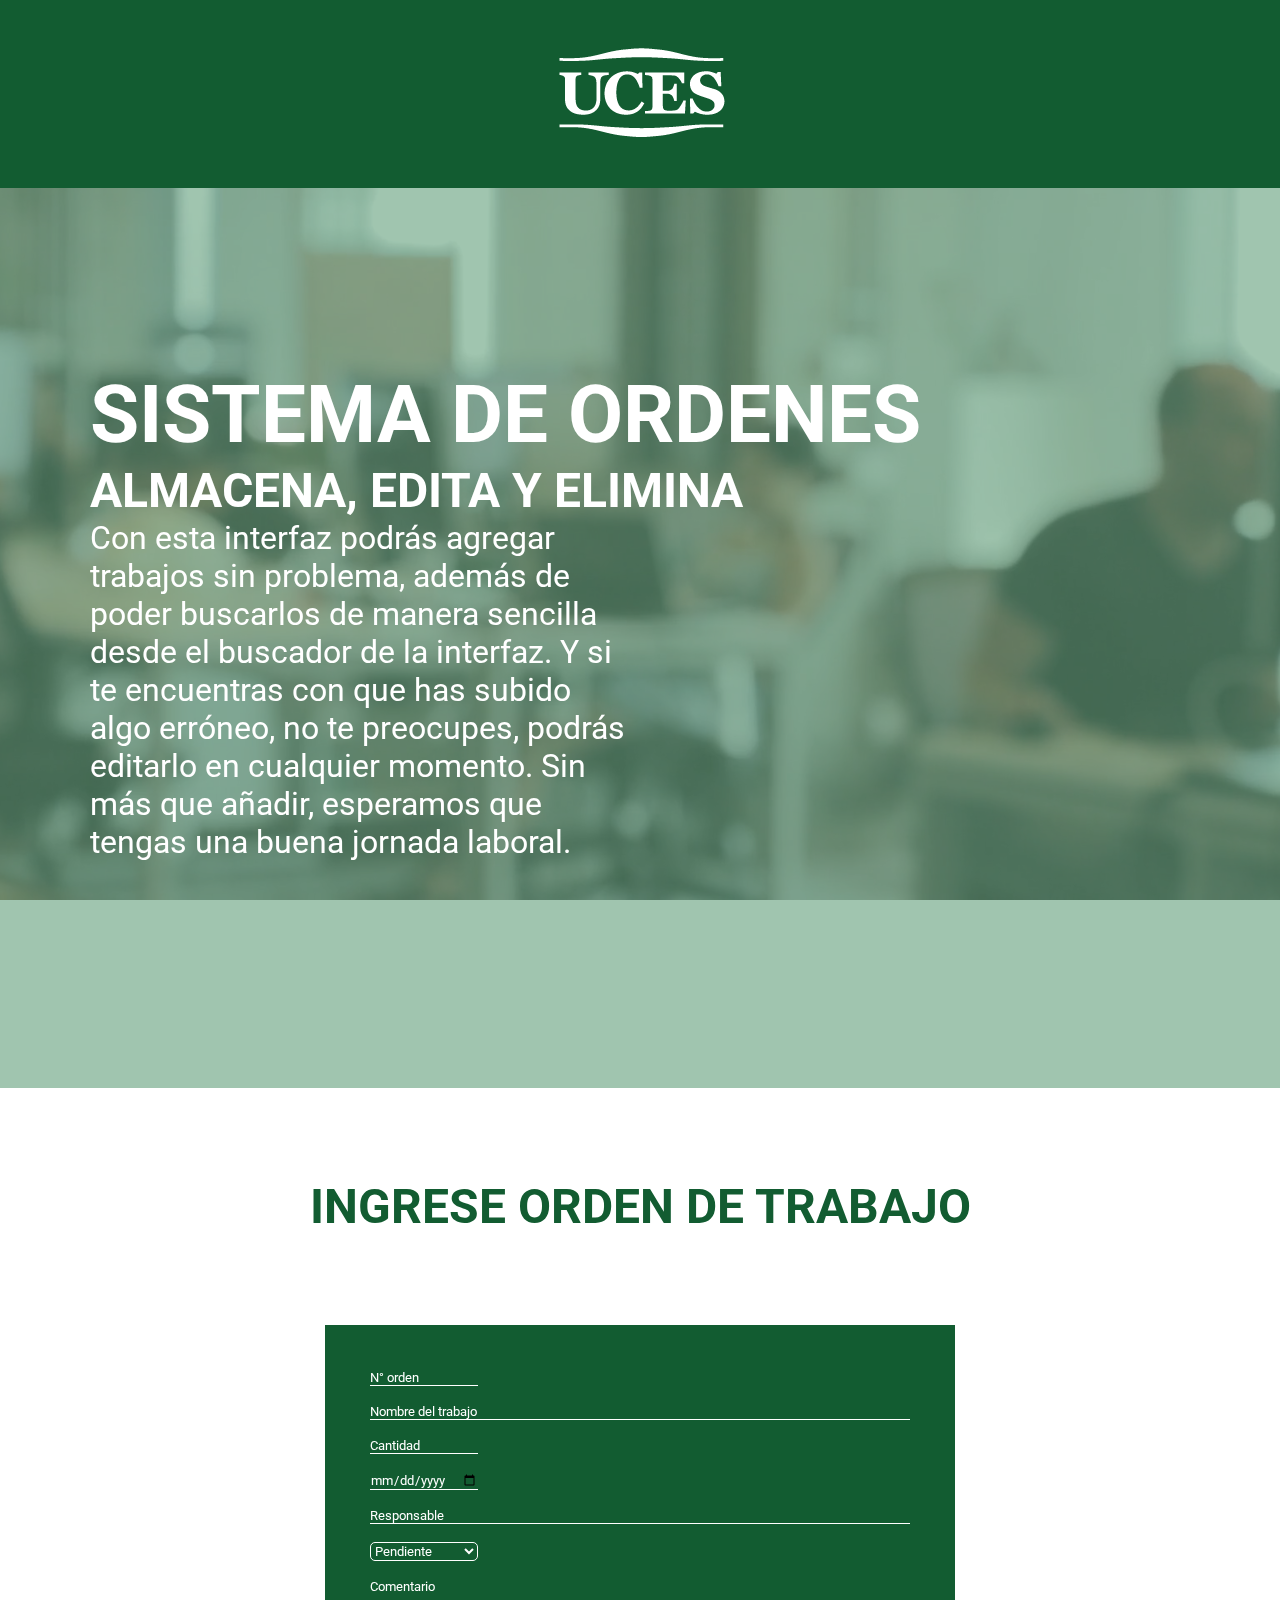
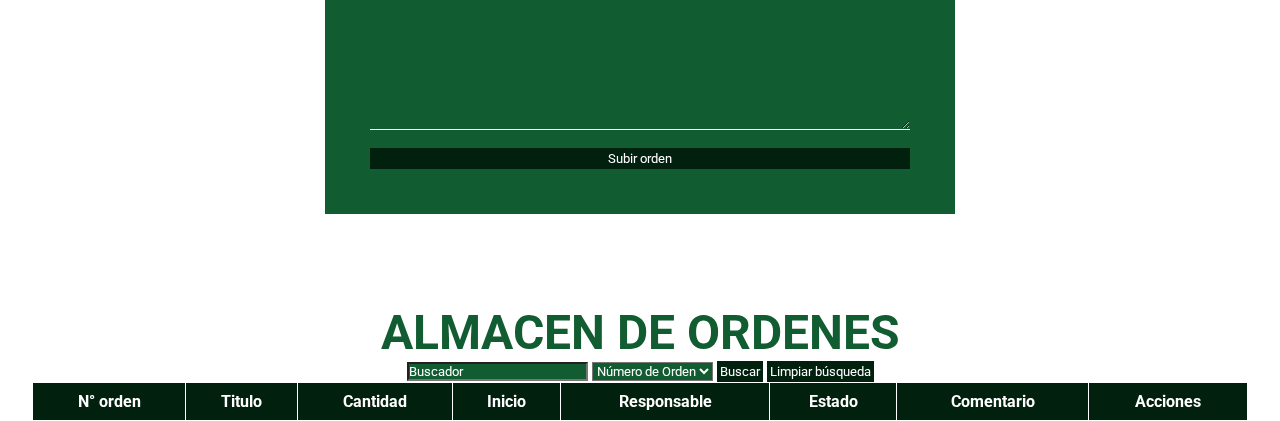
==== uces/index.html @ 750d13bf "primera grabacion con todo completado" ====
<!DOCTYPE html>
<html lang="en">
<head>
    <meta charset="UTF-8">
    <meta http-equiv="X-UA-Compatible" content="IE=edge">
    <meta name="viewport" content="width=device-width, initial-scale=1.0">
    <title>Document</title>
    <link rel="stylesheet" href="./scss/estilo.css">
</head>
<body>
    <header>
        <img src="./assets/img/logotipo UCES 2011-01-01.png" alt="logo">
    </header>
    <main>
        <section class="presentacion">
            <video id="video-background" autoplay loop muted>
                <source src="./assets/video/pexels-free-videos-853789-1920x1080-25fps (1).mp4" type="video/mp4">
            </video>
            <h1>SISTEMA DE ORDENES</h1>
            <h2>ALMACENA, EDITA Y ELIMINA</h2>
            <p> Con esta interfaz podrás agregar trabajos sin problema, además de poder buscarlos de manera sencilla desde el buscador de la interfaz. Y si te encuentras con que has subido algo erróneo, no te preocupes, podrás editarlo en cualquier momento. Sin más que añadir, esperamos que tengas una buena jornada laboral.</p>
        </section>
        <section class="fondo">
            <h2 class="tituloSecundario">INGRESE ORDEN DE TRABAJO</h2>
            <form action="" id="ordenTrabajoFormulario" class="ordenTrabajo">
                <input type="number" name="orden" class="numero" placeholder="N° orden" required>
                <input type="text" name="titulo" placeholder="Nombre del trabajo" required>
                <input type="number" name="cantidad" class="numero" placeholder="Cantidad" required>
                <input type="date" name="inicio" class="numero" placeholder="Fecha de inicio 00/00/0000" required>
                <input type="text" name="responsable" placeholder="Responsable" required>
                <select name="estado" class="numero estado">
                    <option value="Pendiente">Pendiente</option>
                    <option value="Enviado">Enviado</option>
                    <option value="Terminado">Terminado</option>
                </select>
                <textarea name="comentario" cols="30" rows="10" placeholder="Comentario" maxlength="100"></textarea>
                <button type="submit" class="botonBusqueda">Subir orden</button>
            </form>
            <h2 class="tituloSecundario">ALMACEN DE ORDENES</h2>
            <form action="" id="formularioBusqueda" class="buscadorTrabajo">
                <input type="text" name="busqueda" placeholder="Buscador" class="formBusqueda">
                <select name="tipoBusqueda" class="formBusqueda">
                    <option value="numeroOrden">Número de Orden</option>
                    <option value="titulo">Título</option>
                    <option value="fecha">Fecha</option>
                    <option value="estado">Estado</option>
                </select>
                <button type="submit" class="botonBusqueda">Buscar</button>
                <button type="button" id="botonLimpiarBusqueda" class="botonBusqueda">Limpiar búsqueda</button>
            </form>
            <table id="tablaOrdenes" class="tablaOrdenes">
                <tr>
                    <th>N° orden</th>
                    <th>Titulo</th>
                    <th>Cantidad</th>
                    <th>Inicio</th>
                    <th>Responsable</th>
                    <th>Estado</th>
                    <th>Comentario</th>
                    <th>Acciones</th>
                </tr>
            </table>
        </section>
    </main>
    <footer></footer>
    <script src="./js/main.js"></script>
</body>
</html>
---- uces/scss/estilo.css ----
@import url("https://fonts.googleapis.com/css2?family=Bebas+Neue&family=Neonderthaw&family=Roboto:ital,wght@0,100;0,300;0,400;0,500;0,700;1,100;1,300;1,400;1,500;1,700&display=swap");
* {
  margin: 0;
  padding: 0;
  box-sizing: border-box;
  font-family: "Roboto", sans-serif;
}

header {
  display: flex;
  flex-direction: column;
  flex-wrap: wrap;
  align-items: center;
  justify-content: center;
  text-align: center;
  background-color: rgb(18, 92, 49);
  padding: 5vh;
}

#video-background {
  position: fixed;
  -o-object-fit: cover;
     object-fit: cover;
  top: 0;
  left: 0;
  width: 100%;
  height: 100%;
  z-index: -1;
}

.presentacion {
  background-color: rgba(104, 163, 129, 0.63);
  height: 100vh;
}

.presentacion h1 {
  font-size: 5rem;
  padding-top: 20vh;
  padding-left: 10vh;
  color: white;
}

.presentacion h2 {
  font-size: 3rem;
  padding-left: 10vh;
  color: white;
}

.presentacion p {
  font-size: 2rem;
  width: 70vh;
  padding-left: 10vh;
  color: white;
}

.fondo {
  background-color: rgb(255, 255, 255);
  padding-top: 10vh;
}

.tituloSecundario {
  font-size: 3rem;
  text-align: center;
  color: rgb(18, 92, 49);
}

.ordenTrabajo {
  background-color: rgb(18, 92, 49);
  max-width: 70vh;
  margin: 10vh auto;
  padding: 5vh;
  display: flex;
  flex-direction: column;
  gap: 2vh;
}

.ordenTrabajo input, .ordenTrabajo textarea, .ordenTrabajo select {
  background-color: rgb(18, 92, 49);
  color: white;
  border: none;
  border-bottom: 1px solid rgb(255, 255, 255);
}

.ordenTrabajo input::-moz-placeholder, .ordenTrabajo textarea::-moz-placeholder {
  color: white;
}

.ordenTrabajo input::placeholder, .ordenTrabajo textarea::placeholder {
  color: white;
}

.numero {
  width: 12vh;
}

.ordenTrabajo select {
  border: 1px solid white;
  border-radius: 5px;
  background-color: rgb(18, 92, 49);
}

.tablaOrdenes {
  border: 1px solid rgb(255, 255, 255);
  text-align: center;
  border-collapse: collapse;
  margin: auto;
  background-color: rgb(18, 92, 49);
  color: white;
  width: 95%;
}

.tablaOrdenes td, .tablaOrdenes th {
  border: 1px solid rgb(255, 255, 255);
  padding: 1vh;
}

.tablaOrdenes th {
  background-color: rgb(1, 32, 14);
}

.botonBusqueda {
  background-color: rgb(1, 32, 14);
  color: white;
  border: none;
  padding: 3px;
}

.editar {
  background-color: rgb(1, 32, 14);
  color: white;
  border: none;
  padding: 3px;
  margin: 1vh;
  padding-left: 1vh;
  padding-right: 1vh;
}

.eliminar {
  background-color: rgb(1, 32, 14);
  color: white;
  border: none;
  padding: 3px;
}

.buscadorTrabajo {
  text-align: center;
}

.buscadorTrabajo ::-moz-placeholder {
  color: white;
}

.buscadorTrabajo ::placeholder {
  color: white;
}

.formBusqueda {
  background-color: rgb(18, 92, 49);
  color: white;
}

.formBusqueda option {
  color: white;
}/*# sourceMappingURL=estilo.css.map */
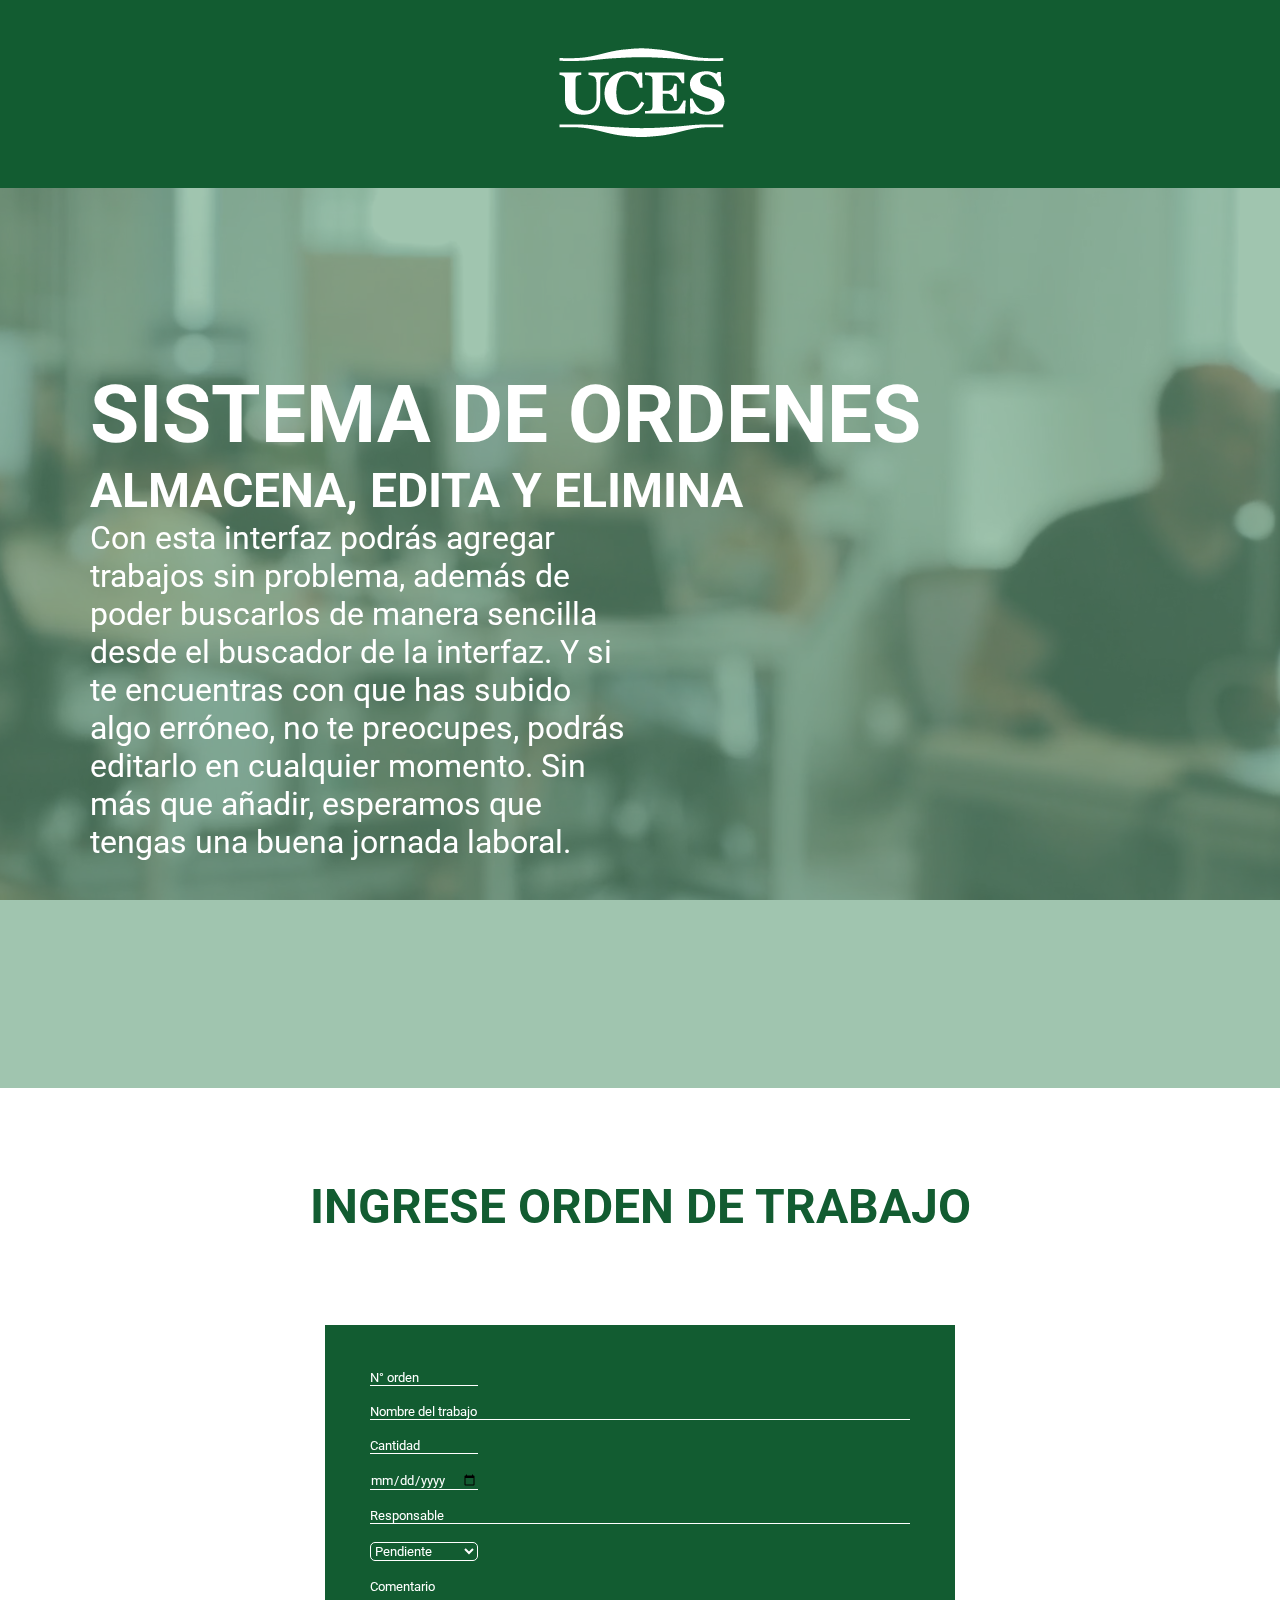
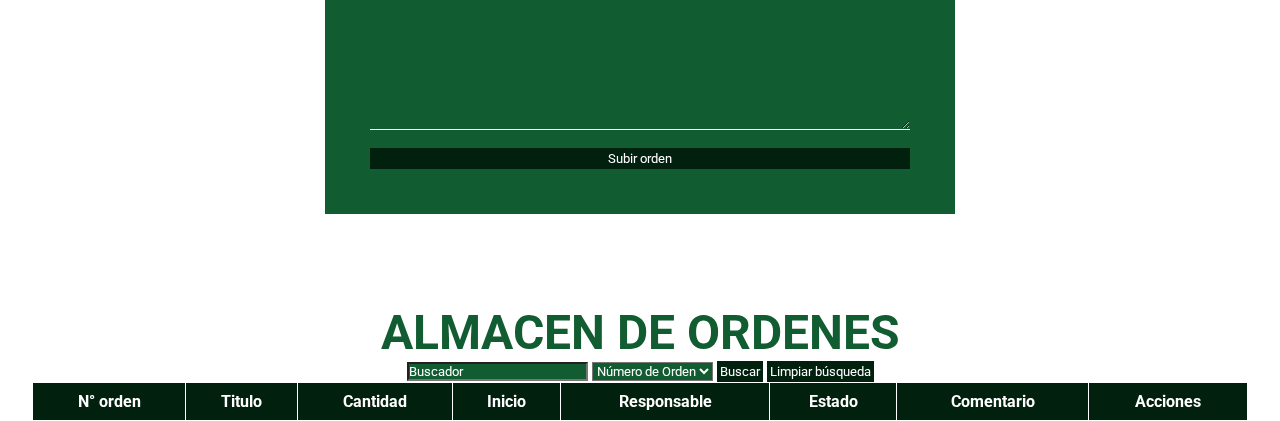
==== commit ce17c0d7: "primera grabacion para preentrega3" ====
--- a/uces/index.html
+++ b/uces/index.html
@@ -4,7 +4,7 @@
     <meta charset="UTF-8">
     <meta http-equiv="X-UA-Compatible" content="IE=edge">
     <meta name="viewport" content="width=device-width, initial-scale=1.0">
-    <title>Document</title>
+    <title>SISTEMA DE ORDENES-UCES</title>
     <link rel="stylesheet" href="./scss/estilo.css">
 </head>
 <body>
